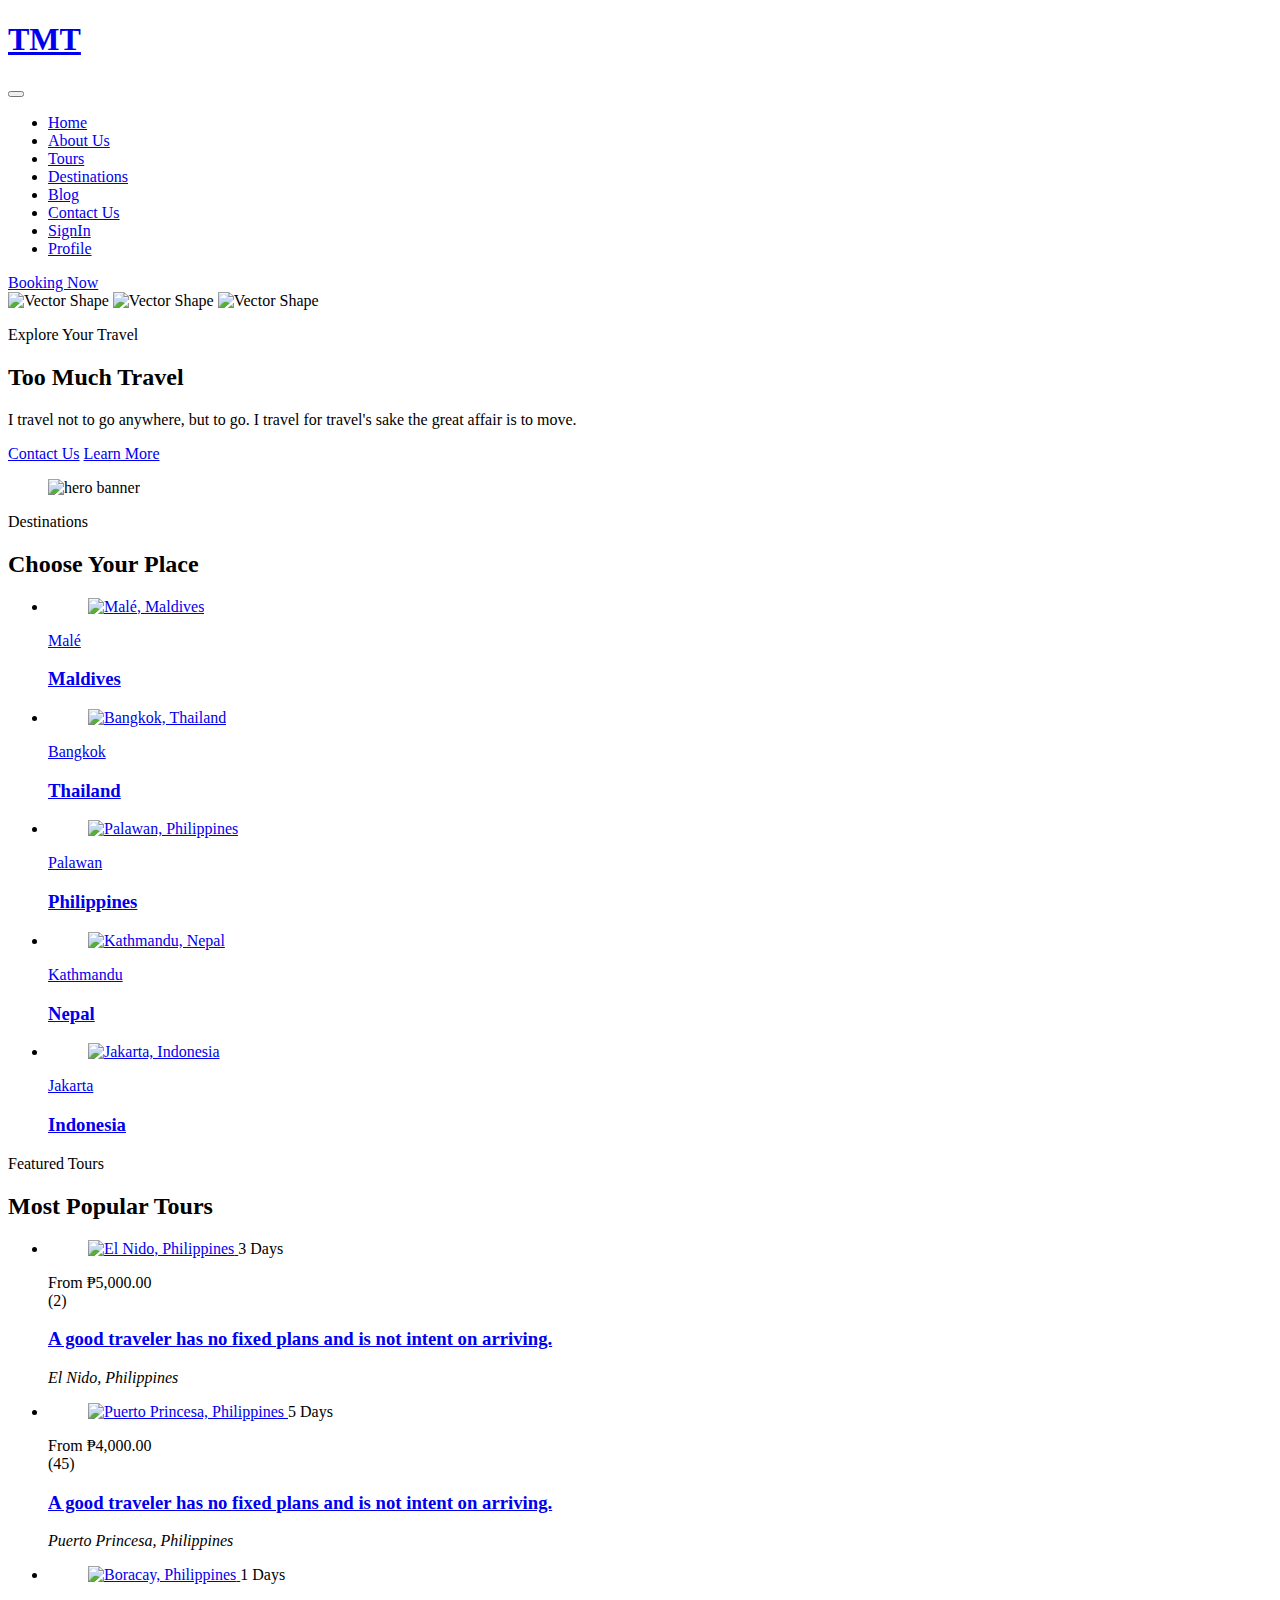
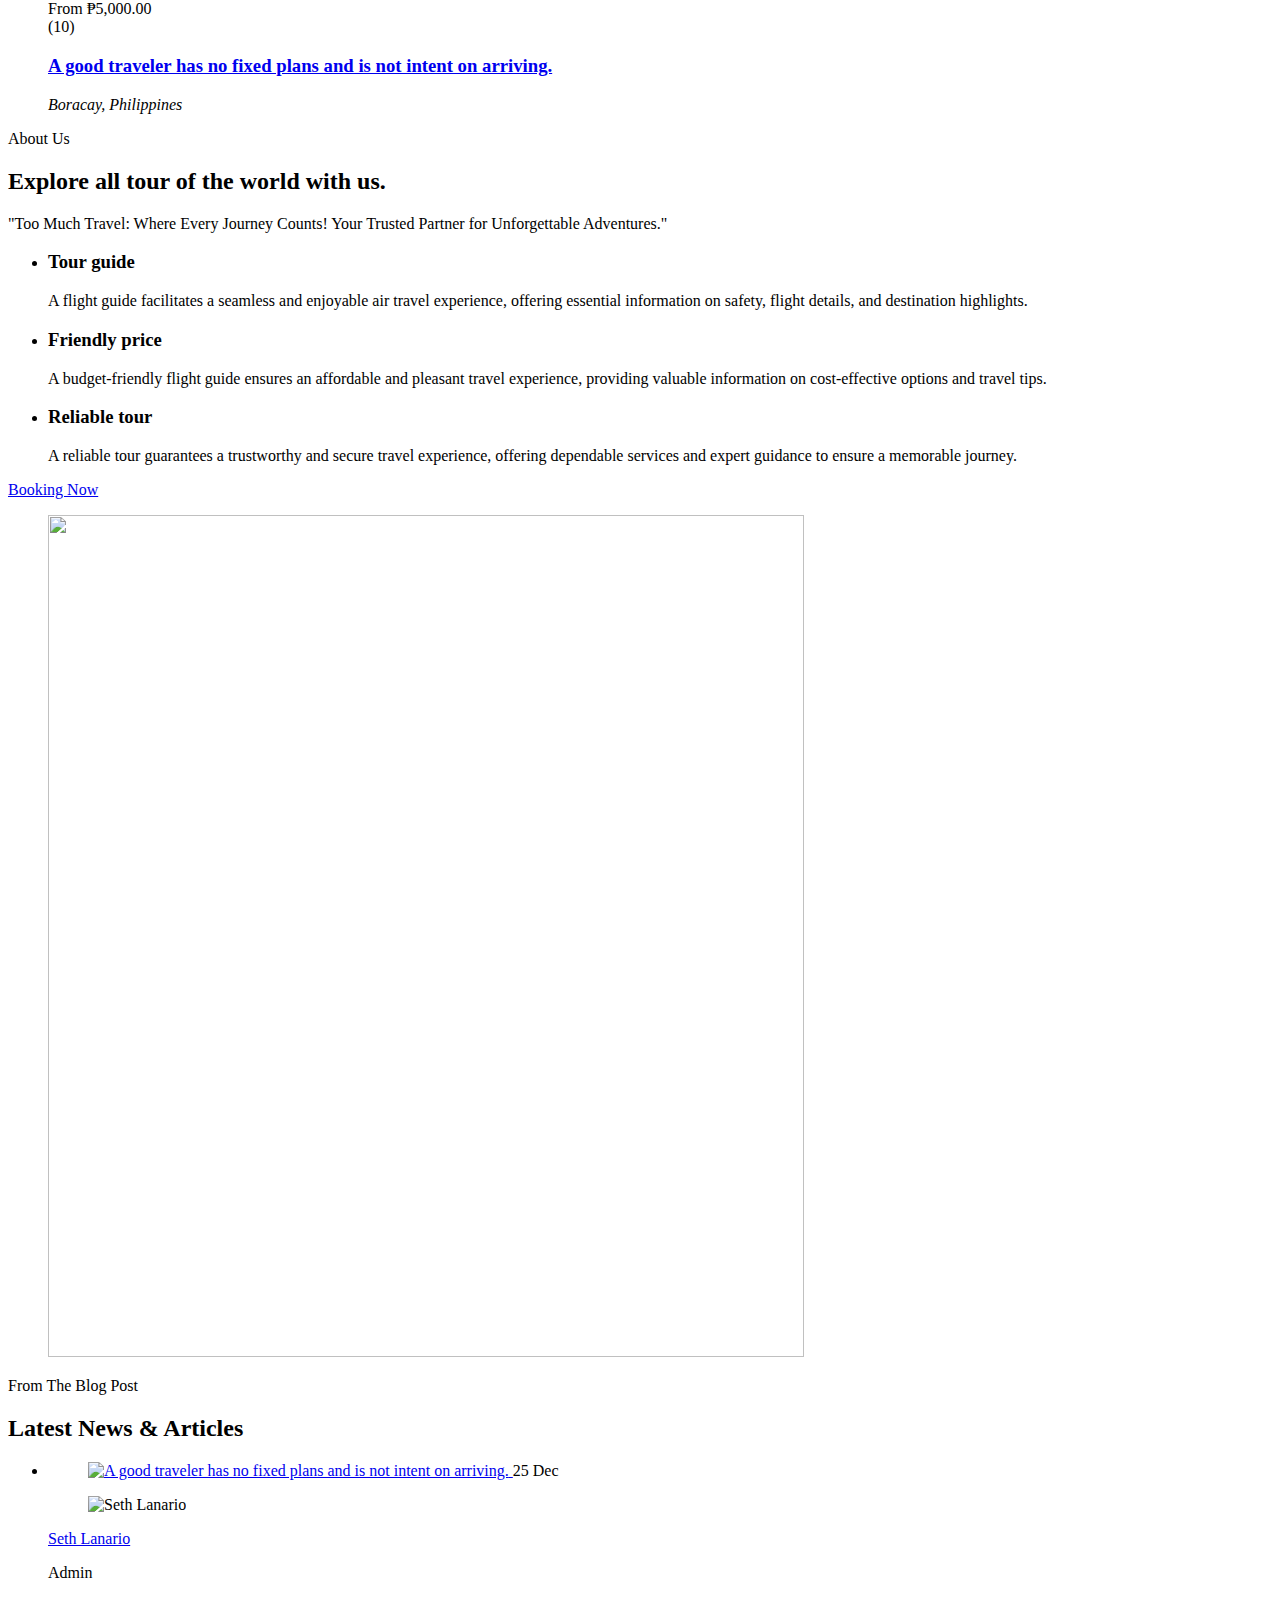
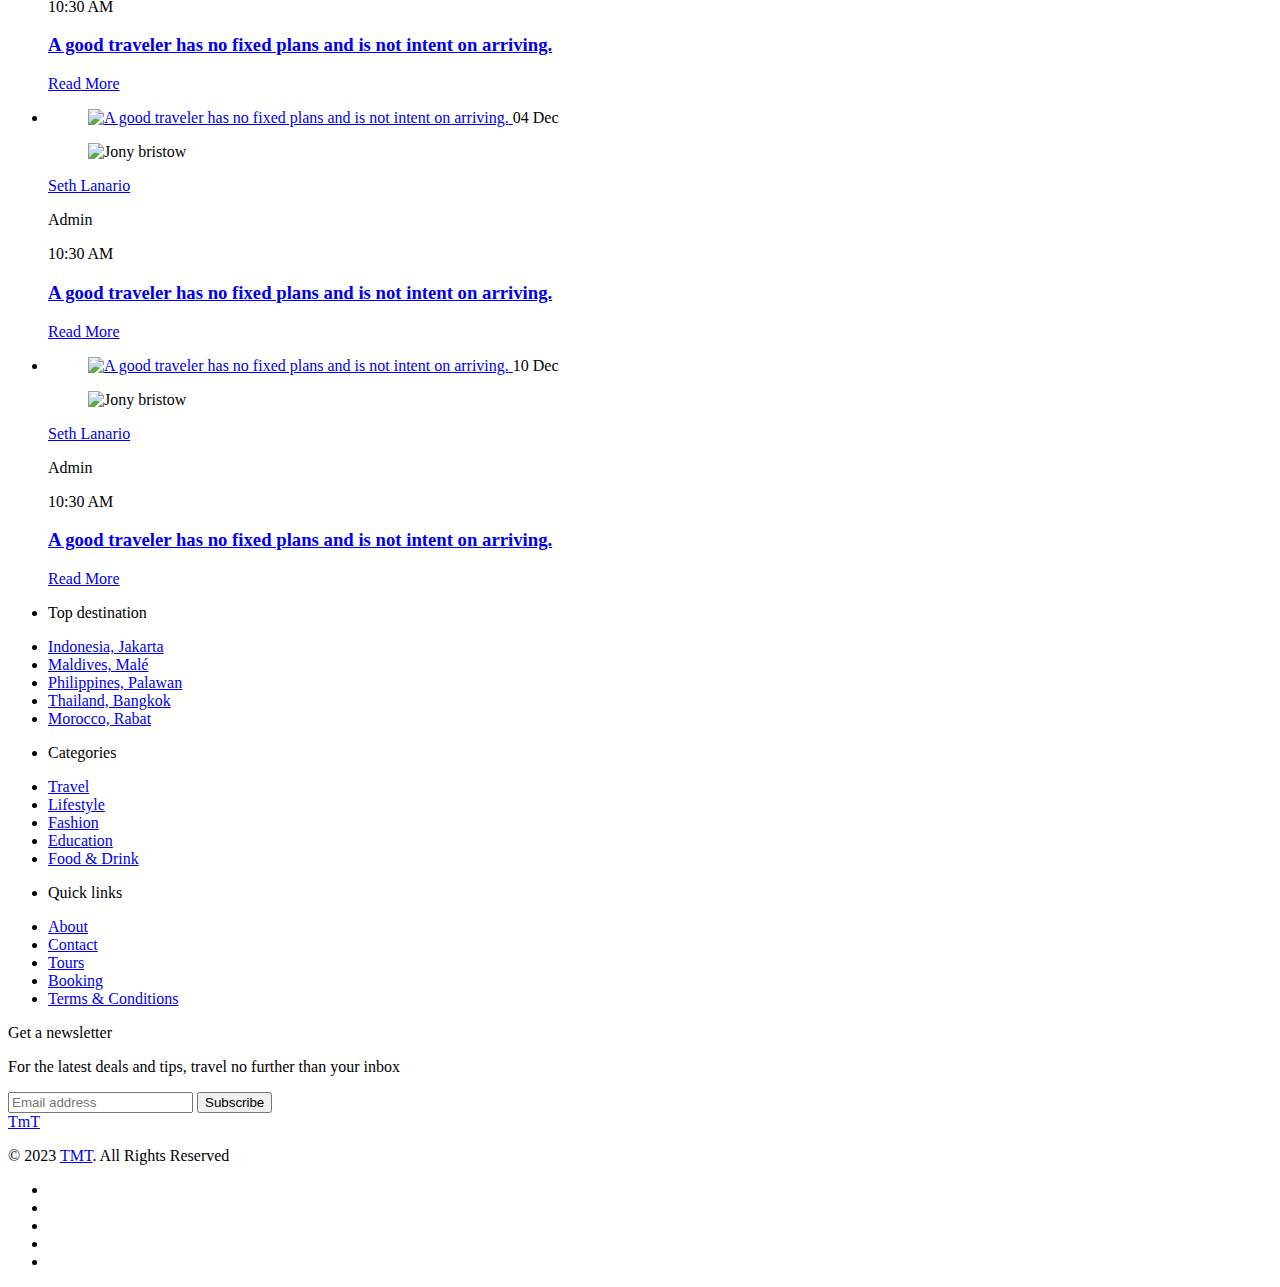
==== index.html @ dccfd966 "Add files via upload" ====
<!DOCTYPE html>
<html lang="en">

<head>
  <meta charset="UTF-8">
  <meta http-equiv="X-UA-Compatible" content="IE=edge">
  <meta name="viewport" content="width=device-width, initial-scale=1.0">
  <title>Too Much Travel</title>

  

  <!-- 
    - custom css link
  -->
  <link rel="stylesheet" href="./assets/css/style.css">

  <!-- 
    - google font link
  -->
  <link rel="preconnect" href="https://fonts.googleapis.com">
  <link rel="preconnect" href="https://fonts.gstatic.com" crossorigin>
  <link
    href="https://fonts.googleapis.com/css2?family=Abril+Fatface&family=Comforter+Brush&family=Heebo:wght@400;500;600;700&display=swap"
    rel="stylesheet">

</head>

<body id="top">

  <!-- 
    - #HEADER
  -->

  <header class="header" data-header>
    <div class="container">

      <a href="#">
        <h1 class="logo">TMT</h1>
      </a>

      <button class="nav-toggle-btn" data-nav-toggle-btn aria-label="Toggle Menu">
        <ion-icon name="menu-outline" class="open"></ion-icon>
        <ion-icon name="close-outline" class="close"></ion-icon>
      </button>

      <nav class="navbar">

        <ul class="navbar-list">

          <li>
            <a href="#" class="navbar-link">Home</a>
          </li>

          <li>
            <a href="#abt" class="navbar-link">About Us</a>
          </li>

          <li>
            <a href="#pop" class="navbar-link">Tours</a>
          </li>

          <li>
            <a href="#des" class="navbar-link">Destinations</a>
          </li>

          <li>
            <a href="#blog" class="navbar-link">Blog</a>
          </li>

          <li>
            <a href="contact.html" class="navbar-link">Contact Us</a>
          </li>
		  <li>
            <a href="signin.html" class="navbar-link">SignIn</a>
          </li>
		  <li>
            <a href="account.html" class="navbar-link">Profile</a>
          </li>

        </ul>

        <a href="booking.html" class="btn btn-secondary">Booking Now</a>

      </nav>

    </div>
  </header>





  <main>
    <article>

      <!-- 
        - #HERO
      -->

      <section class="section hero"
        style="background-image: url('./assets/images/hero-bg-bottom.png') url('./assets/images/hero-bg-top.png')">
		
        <div class="container">

          <img src="./assets/images/shape-1.png" width="61" height="61" alt="Vector Shape" class="shape shape-1">

          <img src="./assets/images/shape-2.png" width="56" height="74" alt="Vector Shape" class="shape shape-2">

          <img src="./assets/images/shape-3.png" width="57" height="72" alt="Vector Shape" class="shape shape-3">

          <div class="hero-content">

            <p class="section-subtitle">Explore Your Travel</p>

            <h2 class="hero-title">Too Much Travel</h2>

            <p class="hero-text">
              I travel not to go anywhere, but to go. I travel for travel's sake the great affair is to move.
            </p>

            <div class="btn-group">
              <a href="contact.html" class="btn btn-primary">Contact Us</a>

              <a href="#" class="btn btn-outline">Learn More</a>
            </div>

          </div>

          <figure class="hero-banner">
            <img src="./assets/images/hero-banner.png" width="686" height="812" loading="lazy" alt="hero banner"
              class="w-100">
          </figure>

        </div>
      </section>





      <!-- 
        - #DESTINATION
      -->

      <section class="section destination" id="des">
        <div class="container">

          <p class="section-subtitle">Destinations</p>

          <h2 class="h2 section-title">Choose Your Place</h2>

          <ul class="destination-list">

            <li class="w-50">
              <a href="map2.html" class="destination-card">

                <figure class="card-banner">
                  <img src="./assets/images/destination-1.jpg" width="1140" height="1100" loading="lazy"
                    alt="Malé, Maldives" class="img-cover">
                </figure>

                <div class="card-content">
                  <p class="card-subtitle">Malé</p>

                  <h3 class="h3 card-title">Maldives</h3>
                </div>

              </a>
            </li>

            <li class="w-50">
              <a href="map3.html" class="destination-card">

                <figure class="card-banner">
                  <img src="./assets/images/destination-2.jpg" width="1140" height="1100" loading="lazy"
                    alt="Bangkok, Thailand" class="img-cover">
                </figure>

                <div class="card-content">
                  <p class="card-subtitle">Bangkok</p>

                  <h3 class="h3 card-title">Thailand</h3>
                </div>

              </a>
            </li>

            <li>
              <a href="map1.html" class="destination-card">

                <figure class="card-banner">
                  <img src="./assets/images/destination-3.jpg" width="1110" height="480" loading="lazy"
                    alt="Palawan, Philippines" class="img-cover">
                </figure>

                <div class="card-content">
                  <p class="card-subtitle">Palawan</p>

                  <h3 class="h3 card-title">Philippines</h3>
                </div>

              </a>
            </li>

            <li>
              <a href="map4.html" class="destination-card">

                <figure class="card-banner">
                  <img src="./assets/images/destination-4.jpg" width="1110" height="480" loading="lazy"
                    alt="Kathmandu, Nepal" class="img-cover">
                </figure>

                <div class="card-content">
                  <p class="card-subtitle">Kathmandu</p>

                  <h3 class="h3 card-title">Nepal</h3>
                </div>

              </a>
            </li>

            <li>
              <a href="map5.html" class="destination-card">

                <figure class="card-banner">
                  <img src="./assets/images/destination-5.jpg" width="1110" height="480" loading="lazy"
                    alt="Jakarta, Indonesia" class="img-cover">
                </figure>

                <div class="card-content">
                  <p class="card-subtitle">Jakarta</p>

                  <h3 class="h3 card-title">Indonesia</h3>
                </div>

              </a>
            </li>

          </ul>

        </div>
      </section>





      <!-- 
        - #POPULAR
      -->

      <section class="section popular" id="pop">
        <div class="container">

          <p class="section-subtitle">Featured Tours</p>

          <h2 class="h2 section-title">Most Popular Tours</h2>

          <ul class="popular-list">

            <li>
              <div class="popular-card">

                <figure class="card-banner">
                  <a href="#">
                    <img src="./assets/images/popular-1.jpg" width="740" height="518" loading="lazy"
                      alt="El Nido, Philippines" class="img-cover">
                  </a>

                  <span class="card-badge">
                    <ion-icon name="time-outline"></ion-icon>

                    <time datetime="P12D">3 Days</time>
                  </span>
                </figure>

                <div class="card-content">

                  <div class="card-wrapper">
                    <div class="card-price">From ₱5,000.00</div>

                    <div class="card-rating">
                      <ion-icon name="star"></ion-icon>
                      <ion-icon name="star"></ion-icon>
                      <ion-icon name="star"></ion-icon>
                      <ion-icon name="star"></ion-icon>
                      <ion-icon name="star-outline"></ion-icon>

                      <data value="2">(2)</data>
                    </div>
                  </div>

                  <h3 class="card-title">
                    <a href="#">A good traveler has no fixed plans and is not intent on arriving.</a>
                  </h3>

                  <address class="card-location">El Nido, Philippines</address>

                </div>

              </div>
            </li>

            <li>
              <div class="popular-card">

                <figure class="card-banner">
                  <a href="#">
                    <img src="./assets/images/popular-2.jpg" width="740" height="518" loading="lazy"
                      alt="Puerto Princesa, Philippines" class="img-cover">
                  </a>

                  <span class="card-badge">
                    <ion-icon name="time-outline"></ion-icon>

                    <time datetime="P12D">5 Days</time>
                  </span>
                </figure>

                <div class="card-content">

                  <div class="card-wrapper">
                    <div class="card-price">From ₱4,000.00</div>

                    <div class="card-rating">
                      <ion-icon name="star"></ion-icon>
                      <ion-icon name="star"></ion-icon>
                      <ion-icon name="star"></ion-icon>
                      <ion-icon name="star"></ion-icon>
                      <ion-icon name="star-outline"></ion-icon>

                      <data value="45">(45)</data>
                    </div>
                  </div>

                  <h3 class="card-title">
                    <a href="#">A good traveler has no fixed plans and is not intent on arriving.</a>
                  </h3>

                  <address class="card-location">Puerto Princesa, Philippines</address>

                </div>

              </div>
            </li>

            <li>
              <div class="popular-card">

                <figure class="card-banner">
                  <a href="#">
                    <img src="./assets/images/popular-3.jpg" width="740" height="518" loading="lazy"
                      alt="Boracay, Philippines" class="img-cover">
                  </a>

                  <span class="card-badge">
                    <ion-icon name="time-outline"></ion-icon>

                    <time datetime="P12D">1 Days</time>
                  </span>
                </figure>

                <div class="card-content">

                  <div class="card-wrapper">
                    <div class="card-price">From ₱5,000.00</div>

                    <div class="card-rating">
                      <ion-icon name="star"></ion-icon>
                      <ion-icon name="star"></ion-icon>
                      <ion-icon name="star"></ion-icon>
                      <ion-icon name="star"></ion-icon>
                      <ion-icon name="star-outline"></ion-icon>

                      <data value="10">(10)</data>
                    </div>
                  </div>

                  <h3 class="card-title">
                    <a href="#">A good traveler has no fixed plans and is not intent on arriving.</a>
                  </h3>

                  <address class="card-location">Boracay, Philippines</address>

                </div>

              </div>
            </li>

          </ul>

        </div>
      </section>





      <!-- 
        - #ABOUT
      -->

      <section class="section about" id="abt">
        <div class="container">

          <div class="about-content">

            <p class="section-subtitle">About Us</p>

            <h2 class="h2 section-title">Explore all tour of the world with us.</h2>

            <p class="about-text">
              "Too Much Travel: Where Every Journey Counts! Your Trusted Partner for Unforgettable Adventures."
            </p>

            <ul class="about-list">

              <li class="about-item">

                <div class="about-item-icon">
                  <ion-icon name="compass"></ion-icon>
                </div>

                <div class="about-item-content">
                  <h3 class="h3 about-item-title">Tour guide</h3>

                  <p class="about-item-text">
                    A flight guide facilitates a seamless and enjoyable air travel experience, offering essential information on safety, flight details, and destination highlights.
                  </p>
                </div>

              </li>

              <li class="about-item">

                <div class="about-item-icon">
                  <ion-icon name="briefcase"></ion-icon>
                </div>

                <div class="about-item-content">
                  <h3 class="h3 about-item-title">Friendly price</h3>

                  <p class="about-item-text">
                    A budget-friendly flight guide ensures an affordable and pleasant travel experience, providing valuable information on cost-effective options and travel tips.
                  </p>
                </div>

              </li>

              <li class="about-item">

                <div class="about-item-icon">
                  <ion-icon name="umbrella"></ion-icon>
                </div>

                <div class="about-item-content">
                  <h3 class="h3 about-item-title">Reliable tour</h3>

                  <p class="about-item-text">
                    A reliable tour guarantees a trustworthy and secure travel experience, offering dependable services and expert guidance to ensure a memorable journey.
                  </p>
                </div>

              </li>

            </ul>

            <a href="booking.html" class="btn btn-primary">Booking Now</a>

          </div>

          <figure class="about-banner">
            <img src="./assets/images/about-banner.png" width="756" height="842" loading="lazy" alt="" class="w-100">
          </figure>

        </div>
      </section>





      <!-- 
        - #BLOG
      -->

      <section class="section blog" id="blog">
        <div class="container">

          <p class="section-subtitle">From The Blog Post</p>

          <h2 class="h2 section-title">Latest News & Articles</h2>

          <ul class="blog-list">

            <li>
              <div class="blog-card">

                <figure class="card-banner">

                  <a href="#">
                    <img src="./assets/images/blog-1.jpg" width="740" height="518" loading="lazy"
                      alt="A good traveler has no fixed plans and is not intent on arriving." class="img-cover">
                  </a>

                  <span class="card-badge">
                    <ion-icon name="time-outline"></ion-icon>

                    <time datetime="12-04">25 Dec</time>
                  </span>

                </figure>

                <div class="card-content">

                  <div class="card-wrapper">

                    <div class="author-wrapper">
                      <figure class="author-avatar">
                        <img src="./assets/images/author-avatar.png" width="30" height="30" alt="Seth Lanario">
                      </figure>

                      <div>
                        <a href="#" class="author-name">Seth Lanario</a>

                        <p class="author-title">Admin</p>
                      </div>
                    </div>

                    <time class="publish-time" datetime="10:30">10:30 AM</time>

                  </div>

                  <h3 class="card-title">
                    <a href="#">
                      A good traveler has no fixed plans and is not intent on arriving.
                    </a>
                  </h3>

                  <a href="#" class="btn-link">
                    <span>Read More</span>

                    <ion-icon name="arrow-forward-outline" aria-hidden="true"></ion-icon>
                  </a>

                </div>

              </div>
            </li>

            <li>
              <div class="blog-card">

                <figure class="card-banner">

                  <a href="#">
                    <img src="./assets/images/blog-2.jpg" width="740" height="518" loading="lazy"
                      alt="A good traveler has no fixed plans and is not intent on arriving." class="img-cover">
                  </a>

                  <span class="card-badge">
                    <ion-icon name="time-outline"></ion-icon>

                    <time datetime="12-04">04 Dec</time>
                  </span>

                </figure>

                <div class="card-content">

                  <div class="card-wrapper">

                    <div class="author-wrapper">
                      <figure class="author-avatar">
                        <img src="./assets/images/author-avatar.png" width="30" height="30" alt="Jony bristow">
                      </figure>

                      <div>
                        <a href="#" class="author-name">Seth Lanario</a>

                        <p class="author-title">Admin</p>
                      </div>
                    </div>

                    <time class="publish-time" datetime="10:30">10:30 AM</time>

                  </div>

                  <h3 class="card-title">
                    <a href="#">
                      A good traveler has no fixed plans and is not intent on arriving.
                    </a>
                  </h3>

                  <a href="#" class="btn-link">
                    <span>Read More</span>

                    <ion-icon name="arrow-forward-outline" aria-hidden="true"></ion-icon>
                  </a>

                </div>

              </div>
            </li>

            <li>
              <div class="blog-card">

                <figure class="card-banner">

                  <a href="#">
                    <img src="./assets/images/blog-3.jpg" width="740" height="518" loading="lazy"
                      alt="A good traveler has no fixed plans and is not intent on arriving." class="img-cover">
                  </a>

                  <span class="card-badge">
                    <ion-icon name="time-outline"></ion-icon>

                    <time datetime="12-04">10 Dec</time>
                  </span>

                </figure>

                <div class="card-content">

                  <div class="card-wrapper">

                    <div class="author-wrapper">
                      <figure class="author-avatar">
                        <img src="./assets/images/author-avatar.png" width="30" height="30" alt="Jony bristow">
                      </figure>

                      <div>
                        <a href="#" class="author-name">Seth Lanario</a>

                        <p class="author-title">Admin</p>
                      </div>
                    </div>

                    <time class="publish-time" datetime="10:30">10:30 AM</time>

                  </div>

                  <h3 class="card-title">
                    <a href="#">
                      A good traveler has no fixed plans and is not intent on arriving.
                    </a>
                  </h3>

                  <a href="#" class="btn-link">
                    <span>Read More</span>

                    <ion-icon name="arrow-forward-outline" aria-hidden="true"></ion-icon>
                  </a>

                </div>

              </div>
            </li>

          </ul>

        </div>
      </section>

    </article>
  </main>





  <!-- 
    - #FOOTER
  -->

  <footer class="footer" style="background-image: url('./assets/images/footer-bg.png')">
    <div class="container">

      <div class="footer-top">

        <ul class="footer-list">

          <li>
            <p class="footer-list-title">Top destination</p>
          </li>

          <li>
            <a href="#" class="footer-link">Indonesia, Jakarta</a>
          </li>

          <li>
            <a href="#" class="footer-link">Maldives, Malé</a>
          </li>

          <li>
            <a href="#" class="footer-link">Philippines, Palawan</a>
          </li>

          <li>
            <a href="#" class="footer-link">Thailand, Bangkok</a>
          </li>

          <li>
            <a href="#" class="footer-link">Morocco, Rabat</a>
          </li>

        </ul>

        <ul class="footer-list">

          <li>
            <p class="footer-list-title">Categories</p>
          </li>

          <li>
            <a href="#" class="footer-link">Travel</a>
          </li>

          <li>
            <a href="#" class="footer-link">Lifestyle</a>
          </li>

          <li>
            <a href="#" class="footer-link">Fashion</a>
          </li>

          <li>
            <a href="#" class="footer-link">Education</a>
          </li>

          <li>
            <a href="#" class="footer-link">Food & Drink</a>
          </li>

        </ul>

        <ul class="footer-list">

          <li>
            <p class="footer-list-title">Quick links</p>
          </li>

          <li>
            <a href="#" class="footer-link">About</a>
          </li>

          <li>
            <a href="#" class="footer-link">Contact</a>
          </li>

          <li>
            <a href="#" class="footer-link">Tours</a>
          </li>

          <li>
            <a href="#" class="footer-link">Booking</a>
          </li>

          <li>
            <a href="#" class="footer-link">Terms & Conditions</a>
          </li>

        </ul>

        <div class="footer-list">

          <p class="footer-list-title">Get a newsletter</p>

          <p class="newsletter-text">
            For the latest deals and tips, travel no further than your inbox
          </p>

          <form action="" class="newsletter-form">
            <input type="email" name="email" required placeholder="Email address" class="newsletter-input">

            <button type="submit" class="btn btn-primary">Subscribe</button>
          </form>

        </div>

      </div>

      <div class="footer-bottom">

        <a href="#" class="logo">TmT</a>

        <p class="copyright">
          &copy; 2023 <a href="#" class="copyright-link">TMT</a>. All Rights Reserved
        </p>

        <ul class="social-list">

          <li>
            <a href="#" class="social-link">
              <ion-icon name="logo-facebook"></ion-icon>
            </a>
          </li>

          <li>
            <a href="#" class="social-link">
              <ion-icon name="logo-twitter"></ion-icon>
            </a>
          </li>

          <li>
            <a href="#" class="social-link">
              <ion-icon name="logo-instagram"></ion-icon>
            </a>
          </li>

          <li>
            <a href="#" class="social-link">
              <ion-icon name="logo-linkedin"></ion-icon>
            </a>
          </li>

          <li>
            <a href="#" class="social-link">
              <ion-icon name="logo-google"></ion-icon>
            </a>
          </li>

        </ul>

      </div>

    </div>
  </footer>





  <!-- 
    - #GO TO TOP
  -->

  <a href="#top" class="go-top" data-go-top aria-label="Go To Top">
    <ion-icon name="chevron-up-outline"></ion-icon>
  </a>





  <!-- 
    - custom js link
  -->
  <script src="./assets/js/script.js"></script>

  <!-- 
    - ionicon link
  -->
  <script type="module" src="https://unpkg.com/ionicons@5.5.2/dist/ionicons/ionicons.esm.js"></script>
  <script nomodule src="https://unpkg.com/ionicons@5.5.2/dist/ionicons/ionicons.js"></script>

</body>

</html>
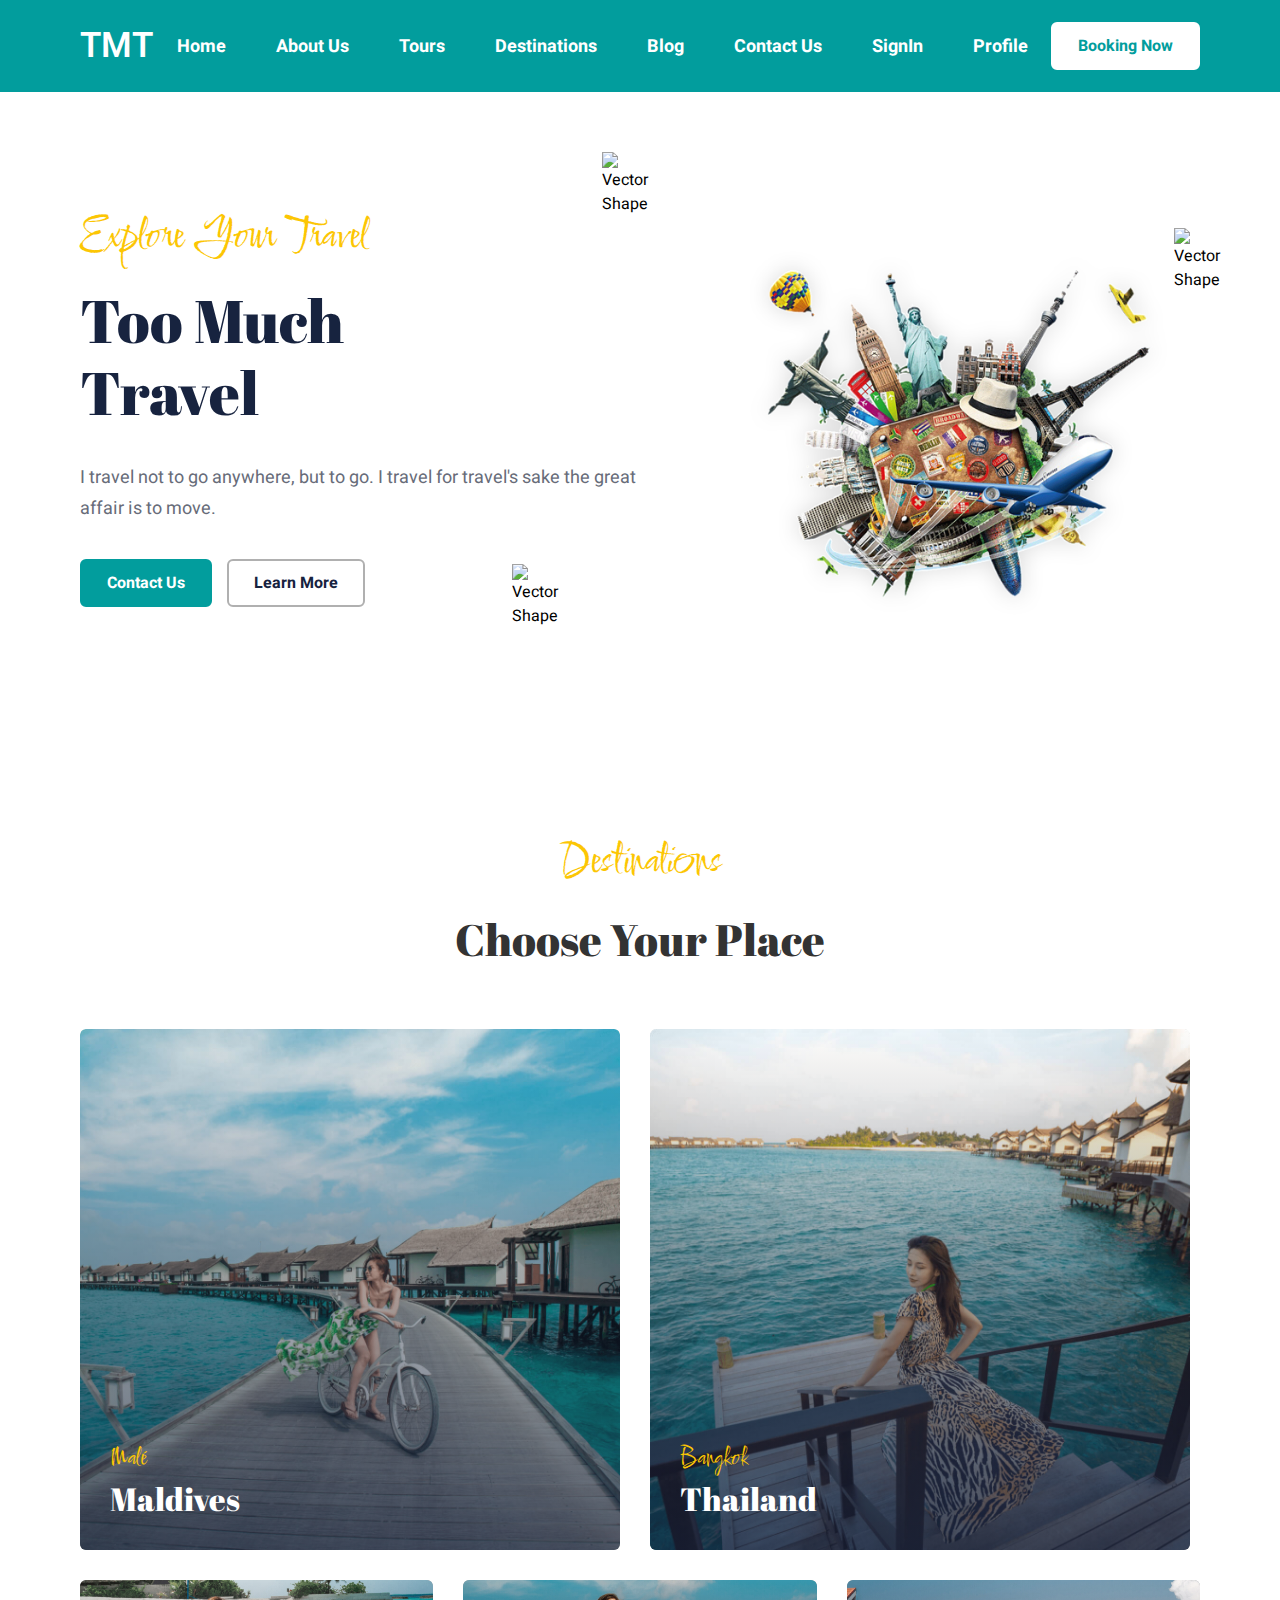
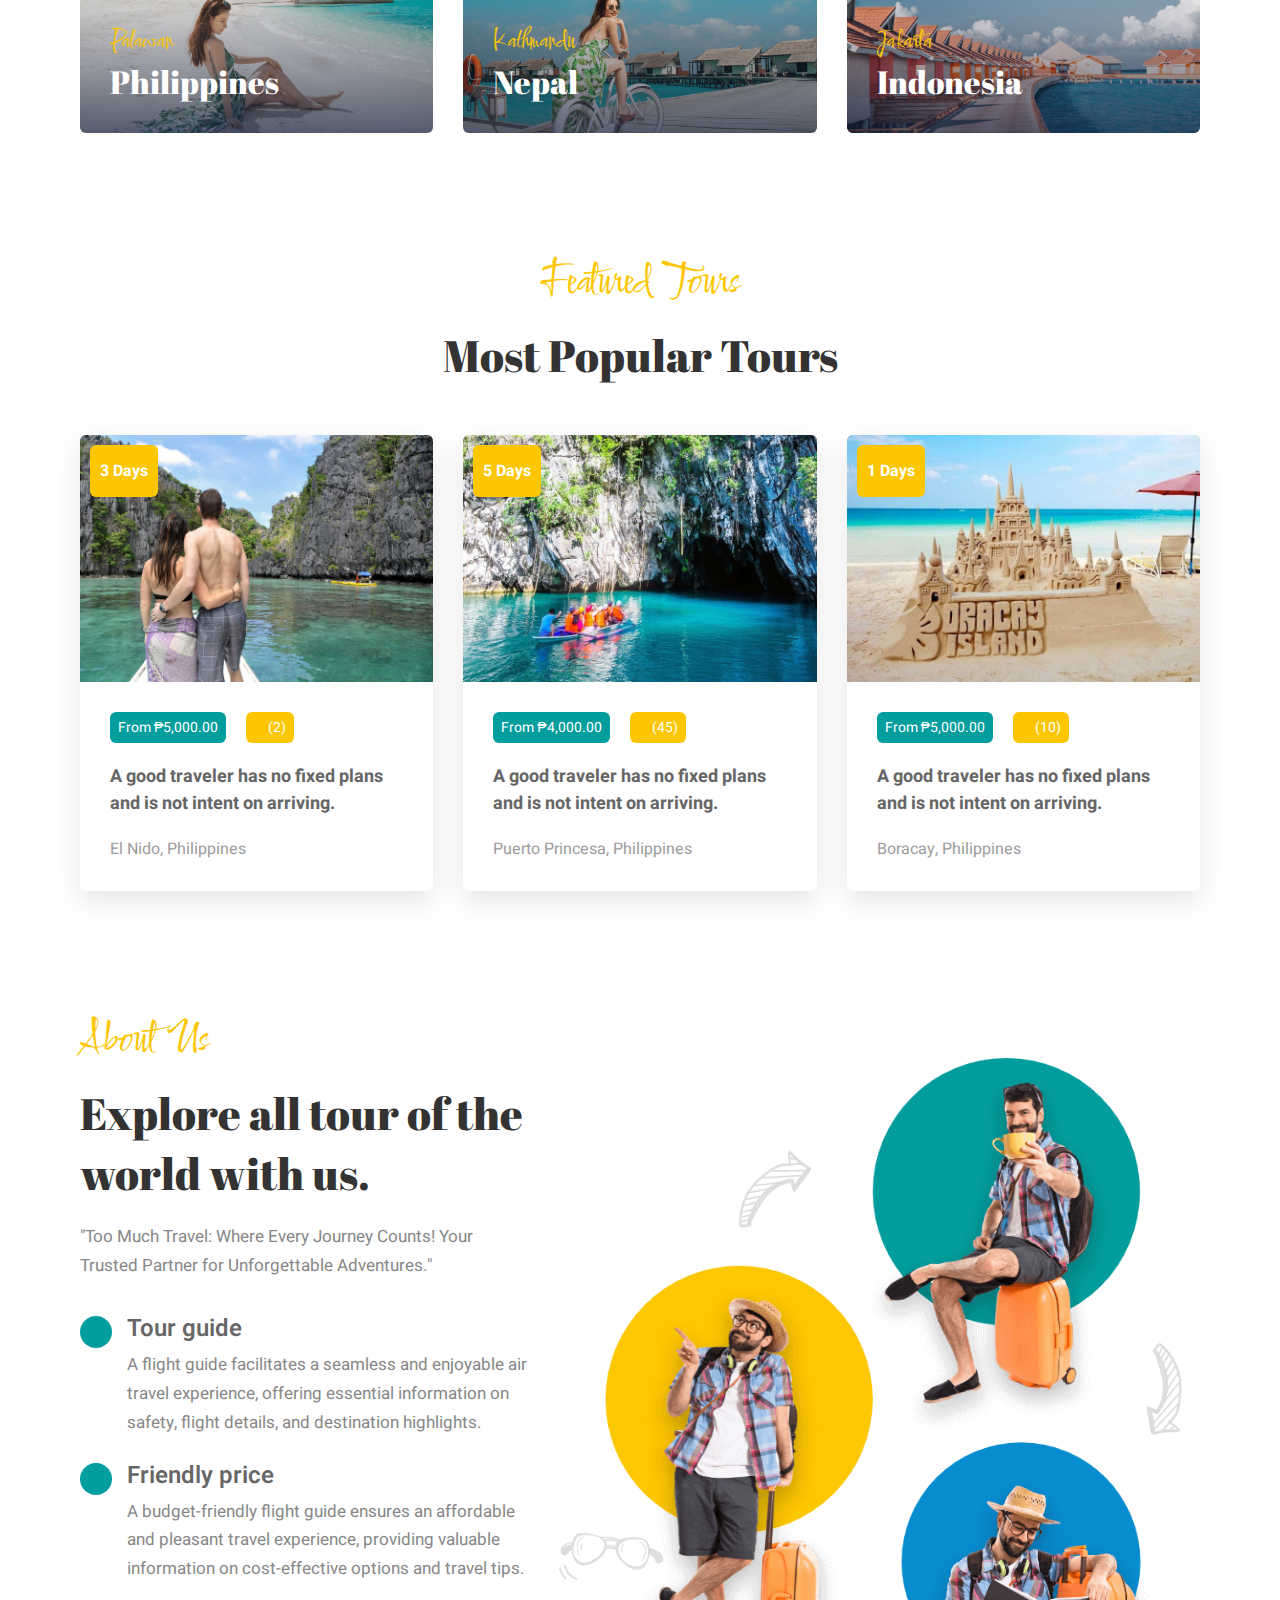
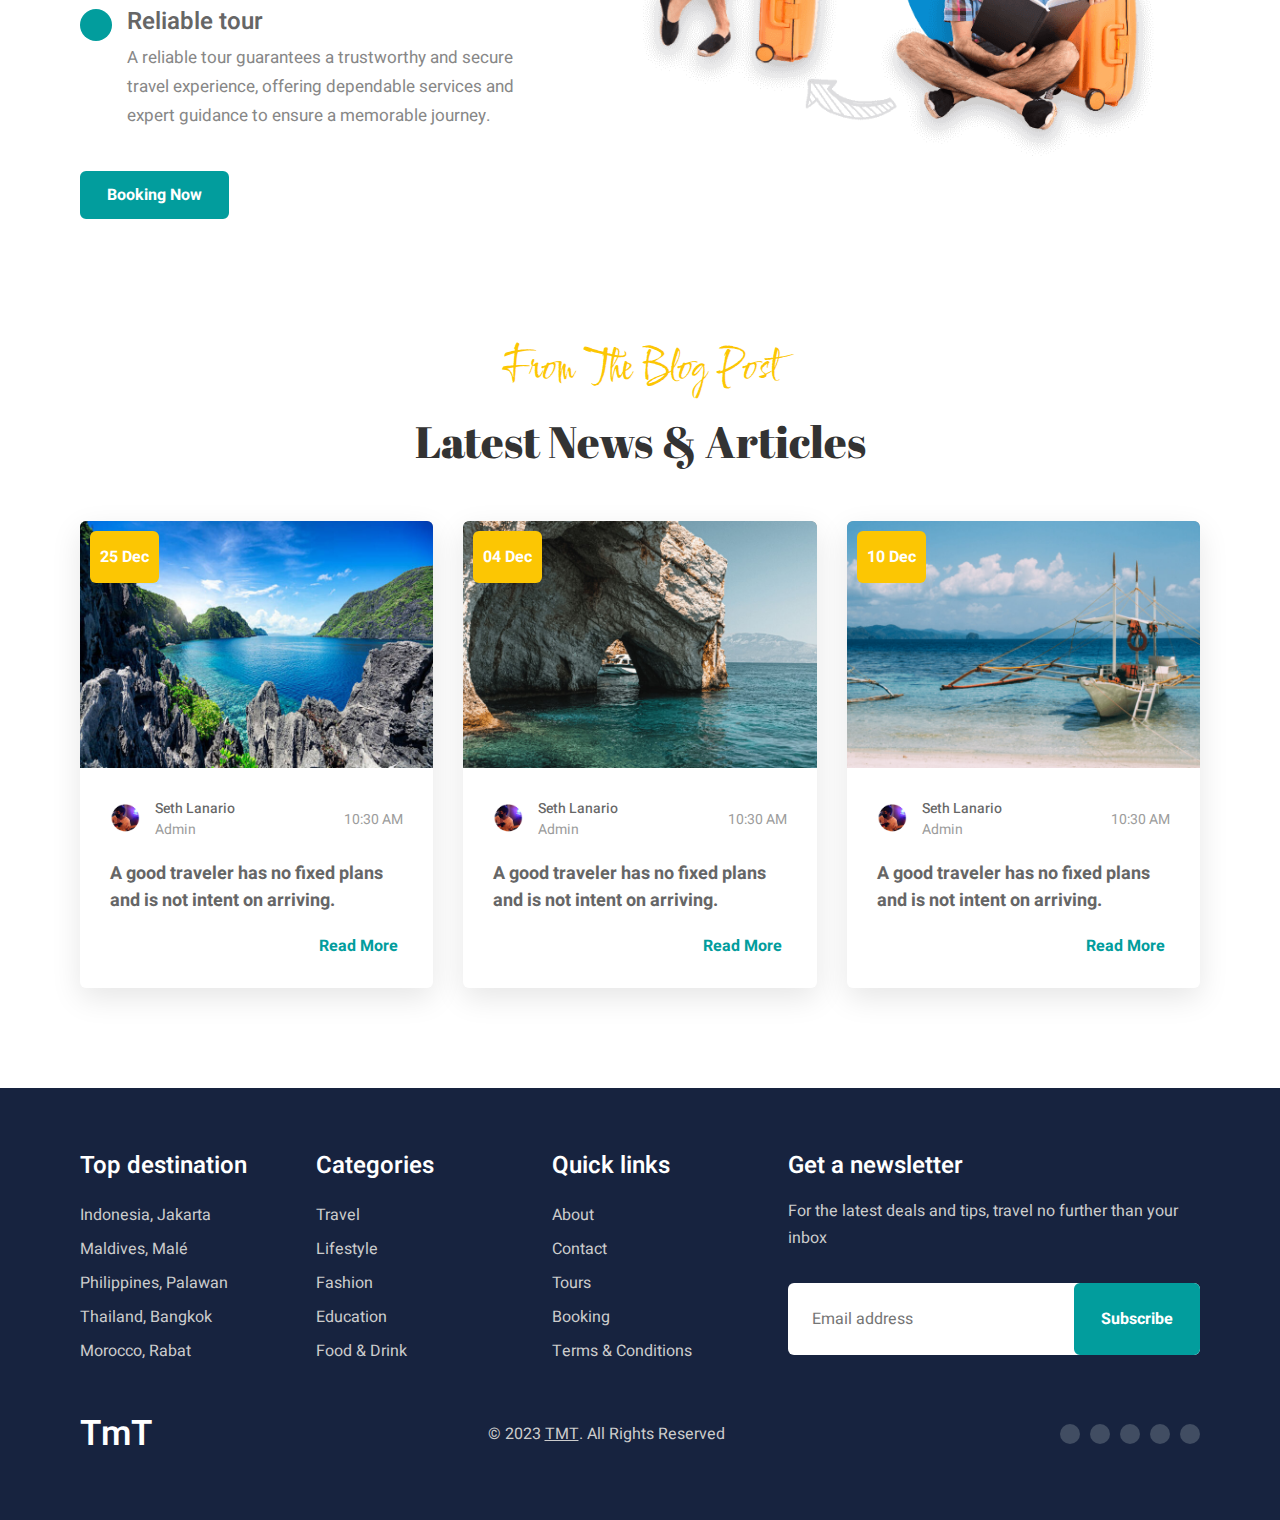
==== commit 09486b53: "Update index.html" ====
--- a/index.html
+++ b/index.html
@@ -12,7 +12,7 @@
   <!-- 
     - custom css link
   -->
-  <link rel="stylesheet" href="./assets/css/style.css">
+  <link rel="stylesheet" href="style.css">
 
   <!-- 
     - google font link
@@ -98,7 +98,7 @@
       -->
 
       <section class="section hero"
-        style="background-image: url('./assets/images/hero-bg-bottom.png') url('./assets/images/hero-bg-top.png')">
+        style="background-image: url('hero-bg-bottom.png') url('hero-bg-top.png')">
 		
         <div class="container">
 
@@ -127,7 +127,7 @@
           </div>
 
           <figure class="hero-banner">
-            <img src="./assets/images/hero-banner.png" width="686" height="812" loading="lazy" alt="hero banner"
+            <img src="hero-banner.png" width="686" height="812" loading="lazy" alt="hero banner"
               class="w-100">
           </figure>
 
@@ -155,7 +155,7 @@
               <a href="map2.html" class="destination-card">
 
                 <figure class="card-banner">
-                  <img src="./assets/images/destination-1.jpg" width="1140" height="1100" loading="lazy"
+                  <img src="destination-1.jpg" width="1140" height="1100" loading="lazy"
                     alt="Malé, Maldives" class="img-cover">
                 </figure>
 
@@ -172,7 +172,7 @@
               <a href="map3.html" class="destination-card">
 
                 <figure class="card-banner">
-                  <img src="./assets/images/destination-2.jpg" width="1140" height="1100" loading="lazy"
+                  <img src="destination-2.jpg" width="1140" height="1100" loading="lazy"
                     alt="Bangkok, Thailand" class="img-cover">
                 </figure>
 
@@ -189,7 +189,7 @@
               <a href="map1.html" class="destination-card">
 
                 <figure class="card-banner">
-                  <img src="./assets/images/destination-3.jpg" width="1110" height="480" loading="lazy"
+                  <img src="destination-3.jpg" width="1110" height="480" loading="lazy"
                     alt="Palawan, Philippines" class="img-cover">
                 </figure>
 
@@ -206,7 +206,7 @@
               <a href="map4.html" class="destination-card">
 
                 <figure class="card-banner">
-                  <img src="./assets/images/destination-4.jpg" width="1110" height="480" loading="lazy"
+                  <img src="destination-4.jpg" width="1110" height="480" loading="lazy"
                     alt="Kathmandu, Nepal" class="img-cover">
                 </figure>
 
@@ -223,7 +223,7 @@
               <a href="map5.html" class="destination-card">
 
                 <figure class="card-banner">
-                  <img src="./assets/images/destination-5.jpg" width="1110" height="480" loading="lazy"
+                  <img src="destination-5.jpg" width="1110" height="480" loading="lazy"
                     alt="Jakarta, Indonesia" class="img-cover">
                 </figure>
 
@@ -263,7 +263,7 @@
 
                 <figure class="card-banner">
                   <a href="#">
-                    <img src="./assets/images/popular-1.jpg" width="740" height="518" loading="lazy"
+                    <img src="popular-1.jpg" width="740" height="518" loading="lazy"
                       alt="El Nido, Philippines" class="img-cover">
                   </a>
 
@@ -306,7 +306,7 @@
 
                 <figure class="card-banner">
                   <a href="#">
-                    <img src="./assets/images/popular-2.jpg" width="740" height="518" loading="lazy"
+                    <img src="popular-2.jpg" width="740" height="518" loading="lazy"
                       alt="Puerto Princesa, Philippines" class="img-cover">
                   </a>
 
@@ -349,7 +349,7 @@
 
                 <figure class="card-banner">
                   <a href="#">
-                    <img src="./assets/images/popular-3.jpg" width="740" height="518" loading="lazy"
+                    <img src="popular-3.jpg" width="740" height="518" loading="lazy"
                       alt="Boracay, Philippines" class="img-cover">
                   </a>
 
@@ -470,7 +470,7 @@
           </div>
 
           <figure class="about-banner">
-            <img src="./assets/images/about-banner.png" width="756" height="842" loading="lazy" alt="" class="w-100">
+            <img src="about-banner.png" width="756" height="842" loading="lazy" alt="" class="w-100">
           </figure>
 
         </div>
@@ -499,7 +499,7 @@
                 <figure class="card-banner">
 
                   <a href="#">
-                    <img src="./assets/images/blog-1.jpg" width="740" height="518" loading="lazy"
+                    <img src="blog-1.jpg" width="740" height="518" loading="lazy"
                       alt="A good traveler has no fixed plans and is not intent on arriving." class="img-cover">
                   </a>
 
@@ -517,7 +517,7 @@
 
                     <div class="author-wrapper">
                       <figure class="author-avatar">
-                        <img src="./assets/images/author-avatar.png" width="30" height="30" alt="Seth Lanario">
+                        <img src="author-avatar.png" width="30" height="30" alt="Seth Lanario">
                       </figure>
 
                       <div>
@@ -554,7 +554,7 @@
                 <figure class="card-banner">
 
                   <a href="#">
-                    <img src="./assets/images/blog-2.jpg" width="740" height="518" loading="lazy"
+                    <img src="blog-2.jpg" width="740" height="518" loading="lazy"
                       alt="A good traveler has no fixed plans and is not intent on arriving." class="img-cover">
                   </a>
 
@@ -572,7 +572,7 @@
 
                     <div class="author-wrapper">
                       <figure class="author-avatar">
-                        <img src="./assets/images/author-avatar.png" width="30" height="30" alt="Jony bristow">
+                        <img src="author-avatar.png" width="30" height="30" alt="Jony bristow">
                       </figure>
 
                       <div>
@@ -609,7 +609,7 @@
                 <figure class="card-banner">
 
                   <a href="#">
-                    <img src="./assets/images/blog-3.jpg" width="740" height="518" loading="lazy"
+                    <img src="blog-3.jpg" width="740" height="518" loading="lazy"
                       alt="A good traveler has no fixed plans and is not intent on arriving." class="img-cover">
                   </a>
 
@@ -627,7 +627,7 @@
 
                     <div class="author-wrapper">
                       <figure class="author-avatar">
-                        <img src="./assets/images/author-avatar.png" width="30" height="30" alt="Jony bristow">
+                        <img src="author-avatar.png" width="30" height="30" alt="Jony bristow">
                       </figure>
 
                       <div>
@@ -674,7 +674,7 @@
     - #FOOTER
   -->
 
-  <footer class="footer" style="background-image: url('./assets/images/footer-bg.png')">
+  <footer class="footer" style="background-image: url('footer-bg.png')">
     <div class="container">
 
       <div class="footer-top">
@@ -847,7 +847,7 @@
   <!-- 
     - custom js link
   -->
-  <script src="./assets/js/script.js"></script>
+  <script src="script.js"></script>
 
   <!-- 
     - ionicon link
@@ -857,4 +857,4 @@
 
 </body>
 
-</html>+</html>
--- a/style.css
+++ b/style.css
@@ -0,0 +1,1031 @@
+/*-----------------------------------*\
+  #style.css
+\*-----------------------------------*/
+
+
+
+
+/*-----------------------------------*\
+  #CUSTOM PROPERTY
+\*-----------------------------------*/
+
+:root {
+
+  /**
+   * colors
+   */
+
+  --battleship-gray: hsl(0, 0%, 53%);
+  --viridian-green: hsl(180, 98%, 31%);
+  --silver-chalice: hsl(0, 0%, 69%);
+  --mikado-yellow: hsl(47, 98%, 50%);
+  --granite-gray: hsl(0, 0%, 40%);
+  --independence: hsl(219, 20%, 32%);
+  --spanish-gray: hsl(0, 0%, 61%);
+  --oxford-blue: hsl(222, 46%, 17%);
+  --black-coral: hsl(223, 8%, 44%);
+  --eerie-black: hsl(210, 11%, 15%);
+  --light-gray: hsl(0, 0%, 80%);
+  --white-2: hsl(0, 0%, 98%);
+  --white-1: hsl(0, 0%, 100%);
+  --black: hsl(0, 0%, 0%);
+  --jet: hsl(0, 0%, 20%);
+
+  /**
+   * typography
+   */
+
+  --ff-abril-fatface: 'Abril Fatface', cursive;
+  --ff-comforter-brush: 'Comforter Brush', cursive;
+  --ff-heebo: 'Heebo', sans-serif;
+
+  --fs-1: 3.4rem;
+  --fs-2: 3.2rem;
+  --fs-3: 3rem;
+  --fs-4: 2.4rem;
+  --fs-5: 1.8rem;
+  --fs-6: 1.7rem;
+  --fs-7: 1.4rem;
+  --fs-8: 1.2rem;
+
+  --fw-400: 400;
+  --fw-500: 500;
+  --fw-600: 600;
+  --fw-700: 700;
+
+  /**
+   * border radius
+   */
+
+  --radius-6: 6px;
+
+  /**
+   * spacing
+   */
+
+  --section-padding: 40px;
+
+  /**
+   * transition
+   */
+
+  --transition-1: 0.15s ease;
+  --transition-2: 0.35s ease;
+  --cubic-out: cubic-bezier(0.33, 0.85, 0.56, 1.02);
+
+}
+
+
+
+
+
+/*-----------------------------------*\
+  #RESET
+\*-----------------------------------*/
+
+*,
+*::before,
+*::after {
+  margin: 0;
+  padding: 0;
+  box-sizing: border-box;
+}
+
+li { list-style: none; }
+
+a { text-decoration: none; }
+
+a,
+img,
+span,
+input,
+button,
+ion-icon { display: block; }
+
+input,
+button {
+  border: none;
+  background: none;
+  font: inherit;
+}
+
+button { cursor: pointer; }
+
+input { width: 100%; }
+
+img { height: auto; }
+
+address { font-style: normal; }
+
+:focus-visible { outline-offset: 5px; }
+
+html {
+  font-family: var(--ff-heebo);
+  font-size: 10px;
+  scroll-behavior: smooth;
+}
+
+body {
+  background: var(--white-1);
+  font-size: 1.6rem;
+}
+
+
+
+
+::-webkit-scrollbar { width: 10px; }
+
+::-webkit-scrollbar-track { background: hsl(0, 0%, 95%); }
+
+::-webkit-scrollbar-thumb { background: hsl(0, 0%, 80%); }
+
+::-webkit-scrollbar-thumb:hover { background: hsl(0, 0%, 70%); }
+
+
+
+
+
+/*-----------------------------------*\
+  #REUSED STYLE
+\*-----------------------------------*/
+
+.container { padding-inline: 15px; }
+
+.btn {
+  background: var(--background, var(--white-1));
+  color: var(--color, var(--viridian-green));
+  font-weight: var(--fw-700);
+  width: max-content;
+  padding: 10px 25px;
+  border: 2px solid var(--border-color, var(--white-1));
+  border-radius: var(--radius-6);
+}
+
+.btn-secondary:is(:hover, :focus) {
+  --background: transparent;
+  --color: var(--white-1);
+}
+
+.btn-primary {
+  --background: var(--viridian-green);
+  --color: var(--white-1);
+  --border-color: var(--viridian-green);
+}
+
+.btn-primary:is(:hover, :focus) {
+  --background: transparent;
+  --color: var(--viridian-green);
+}
+
+.btn-outline {
+  --color: var(--oxford-blue);
+  --border-color: var(--silver-chalice);
+}
+
+.btn-outline:is(:hover, :focus) {
+  --color: var(--viridian-green);
+  --border-color: var(--viridian-green);
+}
+
+.section { padding-block: var(--section-padding); }
+
+.section-subtitle {
+  font-family: var(--ff-comforter-brush);
+  color: var(--mikado-yellow);
+  font-size: var(--fs-3);
+}
+
+.w-100 { width: 100%; }
+
+.h2 {
+  color: var(--jet);
+  font-size: var(--fs-3);
+  font-weight: var(--fw-500);
+}
+
+.h3 {
+  font-size: var(--fs-4);
+  font-weight: var(--fw-400);
+}
+
+.section-title { font-family: var(--ff-abril-fatface); }
+
+.img-cover {
+  width: 100%;
+  height: 100%;
+  object-fit: cover;
+}
+
+.card-banner { background: var(--silver-chalice); }
+
+:is(.popular, .blog) .section-subtitle {
+  text-align: center;
+  margin-bottom: 10px;
+}
+
+:is(.popular, .blog) .section-title {
+  text-align: center;
+  margin-bottom: 50px;
+}
+
+.popular-list,
+.blog-list {
+  display: grid;
+  gap: 30px;
+}
+
+.popular-card,
+.blog-card {
+  box-shadow: 0 10px 30px hsla(0, 0%, 0%, 0.1);
+  border-radius: var(--radius-6);
+  overflow: hidden;
+}
+
+:is(.popular, .blog) .card-banner { position: relative; }
+
+.card-badge {
+  position: absolute;
+  top: 10px;
+  left: 10px;
+  background: var(--mikado-yellow);
+  color: var(--white-1);
+  padding: 14px 10px;
+  border-radius: var(--radius-6);
+}
+
+.card-badge ion-icon {
+  --ionicon-stroke-width: 60px;
+  font-size: 20px;
+  margin-inline: auto;
+}
+
+.card-badge time { font-weight: var(--fw-700); }
+
+:is(.popular, .blog) .card-content { padding: 30px 15px; }
+
+.card-wrapper {
+  display: flex;
+  justify-content: flex-start;
+  align-items: center;
+  gap: 20px;
+}
+
+:is(.popular, .blog) .card-title {
+  color: var(--granite-gray);
+  font-size: var(--fs-5);
+  margin-block: 20px;
+}
+
+:is(.popular, .blog) .card-title > a { color: inherit; }
+
+:is(.popular, .blog) .card-title > a:is(:hover, :focus) { color: var(--viridian-green); }
+
+
+
+
+
+/*-----------------------------------*\
+  #HEADER
+\*-----------------------------------*/
+
+.header {
+  background: var(--viridian-green);
+  padding-block: 20px;
+  height: 88px;
+  overflow: hidden;
+  transition: 0.25s var(--cubic-out);
+}
+
+.header.active {
+  height: 425px;
+  transition-duration: 0.35s;
+}
+
+.header .container {
+  display: flex;
+  flex-wrap: wrap;
+  justify-content: space-between;
+  align-items: center;
+}
+
+.logo {
+  color: var(--white-1);
+  font-size: var(--fs-2);
+  font-weight: var(--fw-600);
+}
+
+.nav-toggle-btn.active .open,
+.nav-toggle-btn .close { display: none; }
+
+.nav-toggle-btn .open,
+.nav-toggle-btn.active .close { display: block; }
+
+.nav-toggle-btn ion-icon {
+  color: var(--white-1);
+  font-size: 35px;
+  --ionicon-stroke-width: 40px;
+}
+
+.navbar {
+  width: 100%;
+  padding: 20px 10px;
+  opacity: 0;
+  visibility: hidden;
+  transition: var(--transition-1);
+}
+
+.header.active .navbar {
+  opacity: 1;
+  visibility: visible;
+}
+
+.navbar-list { margin-bottom: 15px; }
+
+.navbar-link {
+  color: var(--white-1);
+  font-size: var(--fs-5);
+  font-weight: var(--fw-500);
+  padding-block: 10px 0;
+  border-bottom: 2px solid transparent;
+  width: max-content;
+}
+
+.navbar-link:is(:hover, :focus) { border-color: var(--white-1); }
+
+
+
+
+
+/*-----------------------------------*\
+  #HERO
+\*-----------------------------------*/
+
+.shape { display: none; }
+
+.hero {
+  background-repeat: no-repeat, no-repeat;
+  background-position: bottom left, top right;
+}
+
+.hero-content { margin-bottom: 50px; }
+
+.hero .section-subtitle { margin-bottom: 15px; }
+
+.hero-title {
+  color: var(--oxford-blue);
+  font-size: var(--fs-1);
+  font-family: var(--ff-abril-fatface);
+  font-weight: var(--fw-500);
+  line-height: 1.2;
+  max-width: 11ch;
+  margin-bottom: 15px;
+}
+
+.hero-text {
+  color: var(--black-coral);
+  font-size: var(--fs-7);
+  line-height: 1.7;
+  margin-bottom: 15px;
+}
+
+.btn-group {
+  display: flex;
+  flex-wrap: wrap;
+  gap: 15px;
+}
+
+
+
+
+
+/*-----------------------------------*\
+  #DESTINATION
+\*-----------------------------------*/
+
+.destination .section-subtitle {
+  text-align: center;
+  margin-bottom: 15px;
+}
+
+.destination .section-title {
+  text-align: center;
+  margin-bottom: 60px;
+}
+
+.destination-list {
+  display: flex;
+  flex-wrap: wrap;
+  gap: 30px;
+}
+
+.destination-card {
+  position: relative;
+  border-radius: var(--radius-6);
+  overflow: hidden;
+}
+
+.destination-card::after {
+  content: "";
+  position: absolute;
+  inset: 0;
+  background: linear-gradient(hsla(222, 46%, 17%, 0), hsla(222, 46%, 17%, 0.7));
+}
+
+.destination-card img { transition: var(--transition-2); }
+
+.destination-card:is(:hover, :focus) img { transform: scale(1.1); }
+
+.destination-card .card-content {
+  position: absolute;
+  bottom: 0;
+  left: 0;
+  width: 100%;
+  padding: 30px;
+  z-index: 1;
+}
+
+.destination-card .card-subtitle {
+  color: var(--mikado-yellow);
+  font-family: var(--ff-comforter-brush);
+  font-size: var(--fs-5);
+}
+
+.destination-card .card-title {
+  color: var(--white-1);
+  font-family: var(--ff-abril-fatface);
+}
+
+
+
+
+
+/*-----------------------------------*\
+  #POPULAR
+\*-----------------------------------*/
+
+.popular-card :is(.card-price, .card-rating) {
+  color: var(--white-1);
+  font-size: var(--fs-8);
+  padding: 5px 8px;
+  border-radius: var(--radius-6);
+}
+
+.popular-card .card-price { background: var(--viridian-green); }
+
+.popular-card .card-rating {
+  background: var(--mikado-yellow);
+  display: flex;
+  align-items: center;
+  gap: 2px;
+}
+
+.popular-card .card-rating ion-icon { font-size: 17px; }
+
+.popular-card .card-rating data { margin-left: 4px; }
+
+.popular-card .card-location { color: var(--spanish-gray); }
+
+
+
+
+
+/*-----------------------------------*\
+  #ABOUT
+\*-----------------------------------*/
+
+.about-content { margin-bottom: 50px; }
+
+.about .section-subtitle { margin-bottom: 10px; }
+
+.about .section-title { margin-bottom: 20px; }
+
+.about-text,
+.about-item-text {
+  color: var(--battleship-gray);
+  font-size: var(--fs-6);
+  line-height: 1.7;
+}
+
+.about-text { margin-bottom: 30px; }
+
+.about-list {
+  display: grid;
+  gap: 20px;
+  margin-bottom: 40px;
+}
+
+.about-item {
+  display: flex;
+  align-items: flex-start;
+  gap: 15px;
+}
+
+.about-item-icon {
+  background: var(--viridian-green);
+  color: var(--white-1);
+  font-size: 26px;
+  padding: 16px;
+  border-radius: 50%;
+  margin-top: 5px;
+}
+
+.about-item-title {
+  color: var(--granite-gray);
+  font-weight: var(--fw-600);
+  margin-bottom: 5px;
+}
+
+
+
+
+
+/*-----------------------------------*\
+  #BLOG
+\*-----------------------------------*/
+
+.blog { padding-bottom: 100px; }
+
+.blog-card .author-wrapper {
+  display: flex;
+  align-items: center;
+  gap: 15px;
+}
+
+.blog-card .card-wrapper {
+  color: var(--spanish-gray);
+  font-size: var(--fs-8);
+  justify-content: space-between;
+}
+
+.author-name {
+  color: var(--granite-gray);
+  font-weight: var(--fw-500);
+}
+
+.btn-link {
+  color: var(--viridian-green);
+  font-weight: var(--fw-700);
+  display: flex;
+  justify-content: flex-end;
+  align-items: center;
+  gap: 5px;
+}
+
+.btn-link ion-icon { font-size: 20px; }
+
+.btn-link:is(:hover, :focus) { color: var(--oxford-blue); }
+
+
+
+
+
+/*-----------------------------------*\
+  #FOOTER
+\*-----------------------------------*/
+
+.footer {
+  background-color: var(--oxford-blue);
+  background-repeat: no-repeat;
+  background-size: cover;
+  background-position: center;
+  color: var(--light-gray);
+  padding-block: 60px;
+}
+
+.footer a:not(.logo) { color: inherit; }
+
+.footer-top {
+  display: grid;
+  gap: 30px;
+  margin-bottom: 40px;
+}
+
+.footer-list-title {
+  color: var(--white-1);
+  font-size: var(--fs-4);
+  font-weight: var(--fw-600);
+  margin-bottom: 15px;
+}
+
+.footer-link {
+  font-size: var(--fs-7);
+  padding-block: 5px;
+}
+
+.footer .footer-link:is(:hover, :focus) { color: var(--white-1); }
+
+.newsletter-text {
+  font-size: var(--fs-7);
+  margin-bottom: 30px;
+  line-height: 1.7;
+}
+
+.newsletter-form { position: relative; }
+
+.newsletter-input {
+  background: var(--white-1);
+  border-radius: var(--radius-6);
+  padding: 24px;
+  color: var(--eerie-black);
+}
+
+.newsletter-input:focus {
+  outline: none;
+  box-shadow: 0 0 0 5px hsla(216, 98%, 52%, 0.25);
+}
+
+.newsletter-form .btn-primary {
+  position: absolute;
+  top: 0;
+  right: 0;
+  bottom: 0;
+}
+
+.newsletter-form .btn-primary:is(:hover, :focus) {
+  --background: var(--viridian-green);
+  --color: var(--white-1);
+}
+
+.footer-bottom .logo {
+  text-align: center;
+  margin-bottom: 20px;
+}
+
+.copyright {
+  text-align: center;
+  margin-bottom: 20px;
+  font-size: var(--fs-7);
+}
+
+.copyright-link {
+  display: inline-block;
+  text-decoration: underline;
+}
+
+.copyright-link:is(:hover, :focus) { text-decoration: none; }
+
+.social-list {
+  display: flex;
+  justify-content: center;
+  align-items: center;
+  gap: 10px;
+}
+
+.social-link {
+  font-size: 17px;
+  background: var(--independence);
+  padding: 10px;
+  border-radius: 50%;
+}
+
+.social-link:is(:hover, :focus) { background: var(--viridian-green); }
+
+
+
+
+
+/*-----------------------------------*\
+  #GO TO TOP
+\*-----------------------------------*/
+
+.go-top {
+  position: fixed;
+  bottom: 0;
+  right: 15px;
+  background: var(--viridian-green);
+  color: var(--white-1);
+  font-size: 20px;
+  padding: 10px;
+  border-radius: var(--radius-6);
+  visibility: hidden;
+  opacity: 0;
+  transition: var(--transition-1);
+}
+
+.go-top.active {
+  visibility: visible;
+  opacity: 1;
+  transform: translateY(-15px);
+}
+
+.go-top:is(:hover, :focus) { transform: translateY(-25px); }
+
+
+
+
+
+/*-----------------------------------*\
+  #RESPONSIVE
+\*-----------------------------------*/
+
+/**
+ * responsive for larger than 575px screen 
+ */
+
+@media (min-width: 575px) {
+
+  /**
+   * CUSTOM PROPERTY
+   */
+
+  :root {
+
+    /**
+     * typography
+     */
+
+    --fs-1: 5rem;
+    --fs-3: 4rem;
+    --fs-8: 1.4rem;
+
+  }
+
+
+
+  /**
+   * HERO
+   */
+
+  .hero-text { --fs-7: 1.8rem; }
+
+
+
+  /**
+   * FOOTER
+   */
+
+  .footer-top { grid-template-columns: 1fr 1fr; }
+
+}
+
+
+
+
+
+/**
+ * responsive for larger than 768px screen 
+ */
+
+@media (min-width: 768px) {
+
+  /**
+   * REUSED STYLE
+   */
+
+  .container {
+    max-width: 750px;
+    margin-inline: auto;
+  }
+
+  .popular-list,
+  .blog-list { grid-template-columns: 1fr 1fr; }
+
+
+
+  /**
+   * HERO
+   */
+
+  .hero {
+    min-height: 550px;
+    display: grid;
+    place-items: center;
+  }
+
+  .hero .container {
+    display: flex;
+    align-items: center;
+    gap: 40px;
+  }
+
+  
+
+  /**
+   * DESTINATION
+   */
+
+  .destination-list > li { width: calc(33.33% - 20px); }
+
+  .destination-list .w-50 { width: calc(50% - 20px); }
+
+
+
+  /**
+   * FOOTER
+   */
+
+  .footer { --fs-7: 1.6rem; }
+
+  .footer-bottom {
+    display: flex;
+    align-items: center;
+    justify-content: space-between;
+  }
+
+  .footer-bottom .logo,
+  .copyright { margin-bottom: 0; }
+
+}
+
+
+
+
+
+/**
+ * responsive for larger than 992px screen 
+ */
+
+@media (min-width: 992px) {
+
+  /**
+   * CUSTOM PROPERTY
+   */
+
+  :root {
+
+    /**
+     * typography
+     */
+
+    --fs-2: 3.5rem;
+    --fs-3: 4.4rem;
+
+    /**
+     * spacing
+     */
+
+    --section-padding: 60px;
+
+  }
+
+
+
+  /**
+   * REUSED STYLE
+   */
+
+  .container { max-width: 980px; }
+
+  .popular-list,
+  .blog-list { grid-template-columns: repeat(3, 1fr); }
+
+
+
+  /**
+   * HEADER
+   */
+
+  .nav-toggle-btn { display: none; }
+
+  .header,
+  .header.active { height: unset; }
+
+  .navbar {
+    all: unset;
+    display: flex;
+    align-items: center;
+    flex-grow: 1;
+  }
+
+  .navbar-list {
+    margin-bottom: 0;
+    margin-inline: auto;
+    display: flex;
+    align-items: center;
+    gap: 30px;
+  }
+
+  .navbar-link {
+    font-weight: var(--fw-700);
+    margin-bottom: 8px;
+  }
+
+
+
+  /**
+   * HERO
+   */
+
+  .hero {
+    position: relative;
+    min-height: 680px;
+  }
+
+  .hero-title,
+  .hero-text { margin-bottom: 35px; }
+
+  .shape {
+    display: block;
+    position: absolute;
+    animation: rotate 8s linear infinite;
+  }
+
+  .shape-1 {
+    top: 60px;
+    left: 47%;
+  }
+
+  .shape-2 {
+    top: 20%;
+    right: 50px;
+    animation-delay: 0.25s;
+  }
+
+  .shape-3 {
+    left: 40%;
+    bottom: 20%;
+    animation-delay: 0.5s;
+  }
+
+  @keyframes rotate {
+    0% { transform: rotate(0); }
+    100% { transform: rotate(1turn); }
+  }
+
+
+
+  /**
+   * DESTINATION
+   */
+
+  .destination {
+    --fs-4: 3.2rem;
+    --fs-5: 2.6rem;
+  }
+
+
+
+  /**
+   * ABOUT
+   */
+
+  .about .container {
+    display: grid;
+    grid-template-columns: 0.8fr 1fr;
+    align-items: center;
+    gap: 30px;
+  }
+
+  .about-content { margin-bottom: 0; }
+
+
+
+  /**
+   * FOOTER
+   */
+
+  .footer-top { grid-template-columns: 1fr 1fr 1fr 2fr; }
+
+}
+
+
+
+
+
+/**
+ * responsive for larger than 1200px screen 
+ */
+
+@media (min-width: 1200px) {
+
+  /**
+   * CUSTOM PROPERTY
+   */
+
+  :root {
+
+    /**
+     * typography
+     */
+
+    --fs-1: 6rem;
+
+  }
+
+
+
+  /**
+   * REUSED STYLE
+   */
+
+  .container { max-width: 1150px; }
+
+  :is(.popular, .blog) .card-content { padding: 30px; }
+
+
+
+  /**
+   * HEADER
+   */
+
+  .navbar-list { gap: 50px; }
+
+
+
+  /**
+   * ABOUT
+   */
+
+  .about .container { grid-template-columns: 0.7fr 1fr; }
+
+}